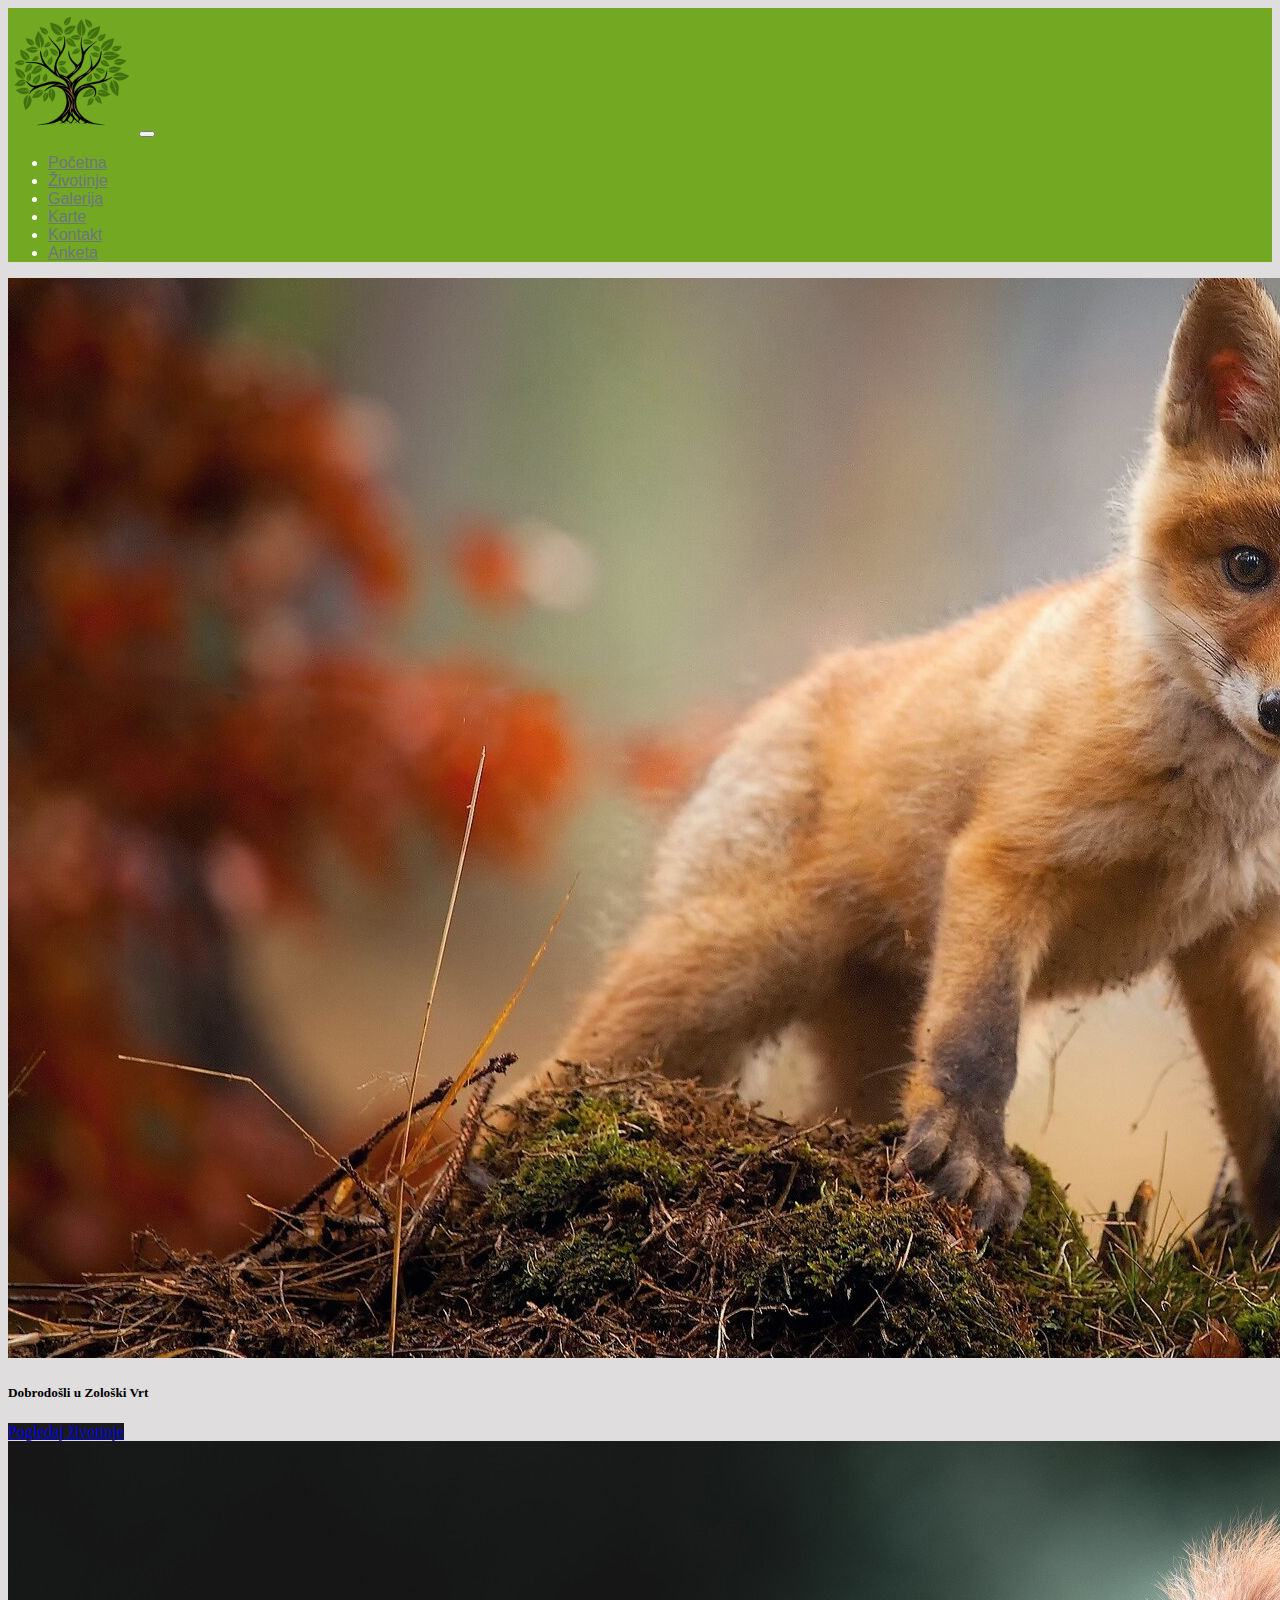
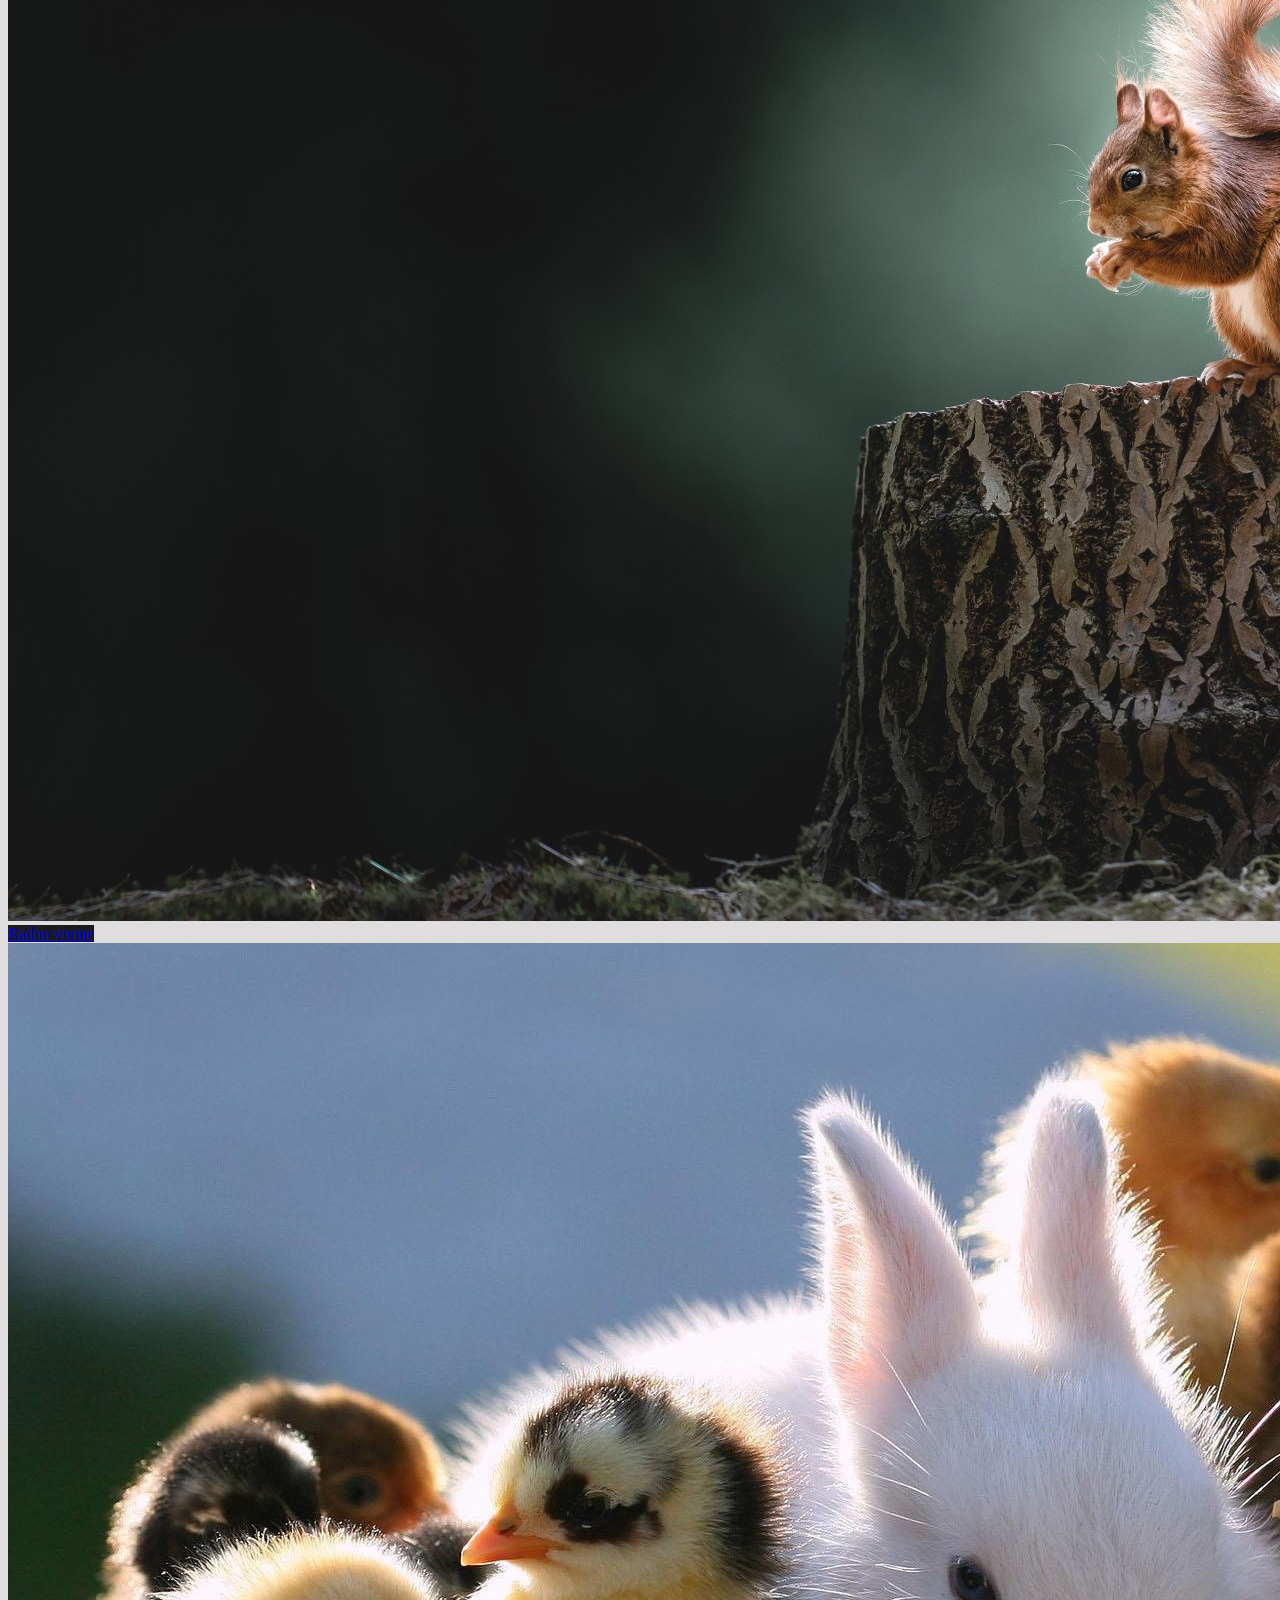
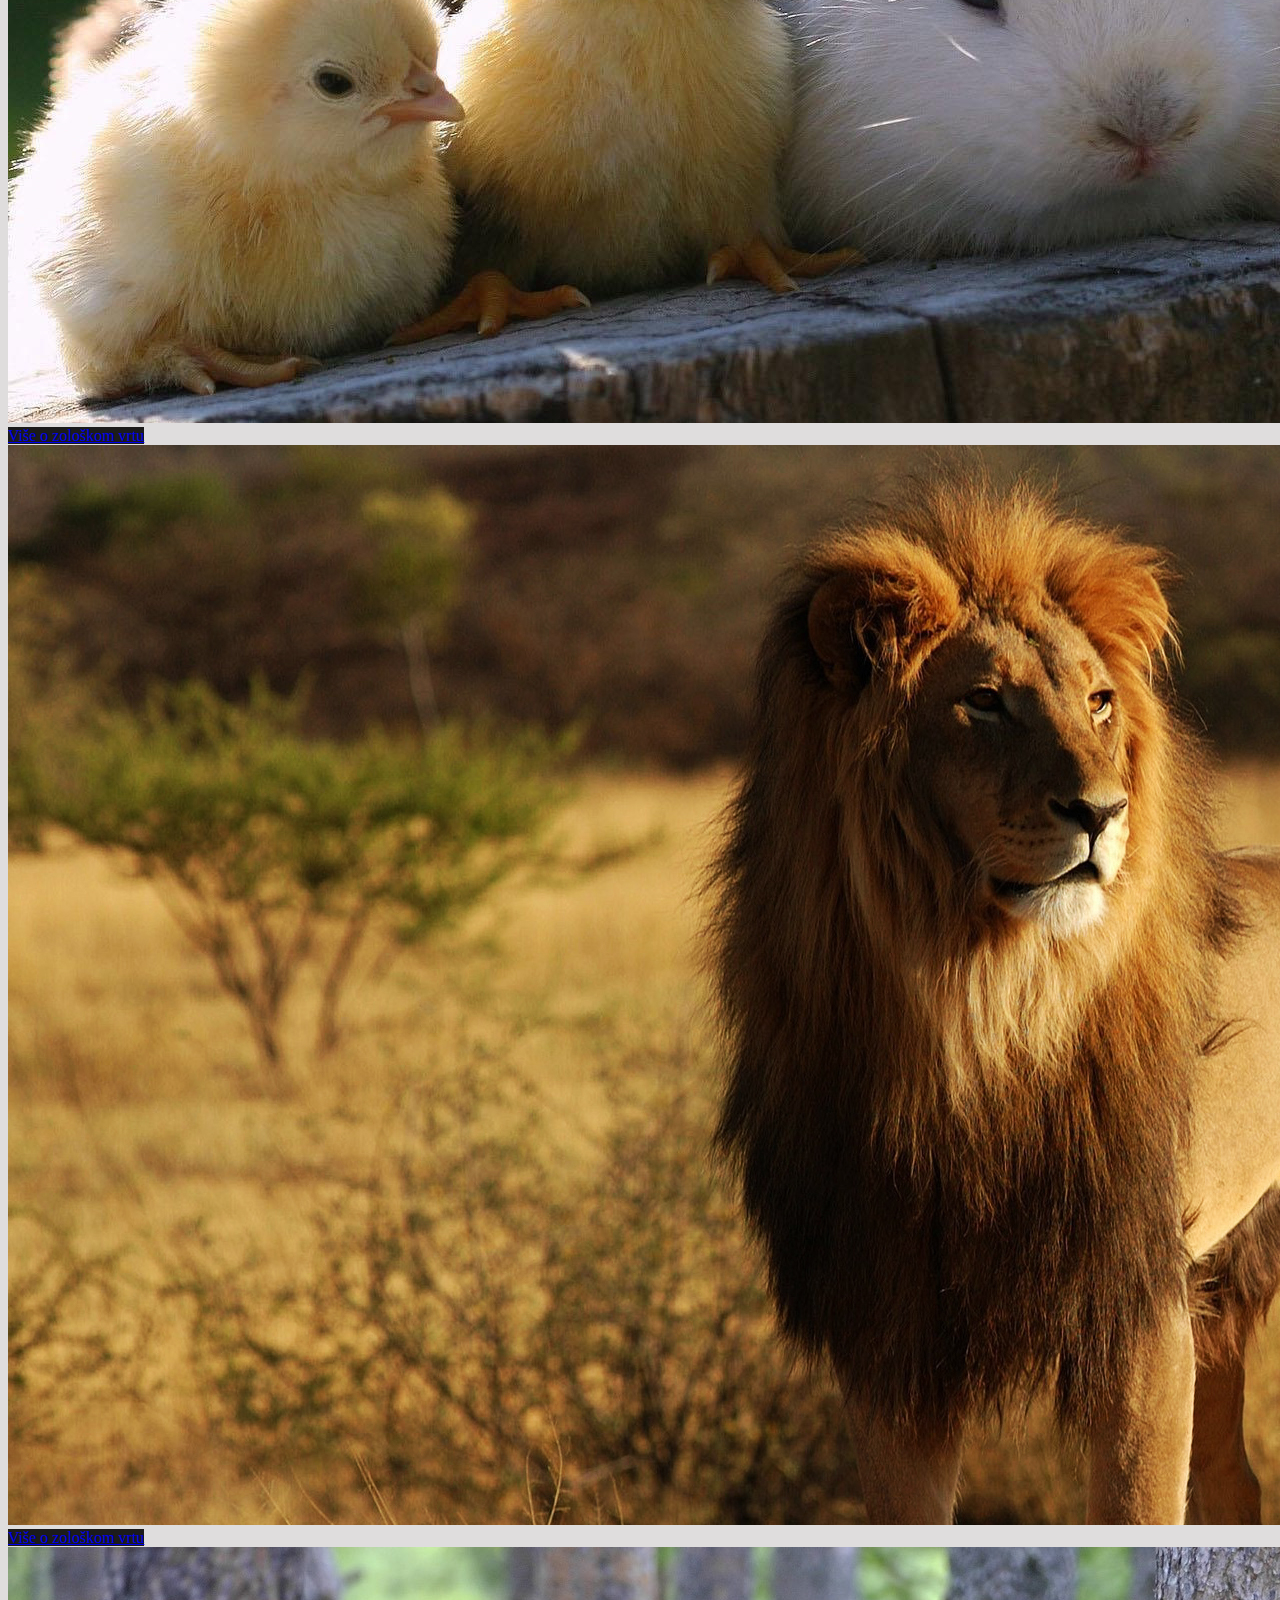
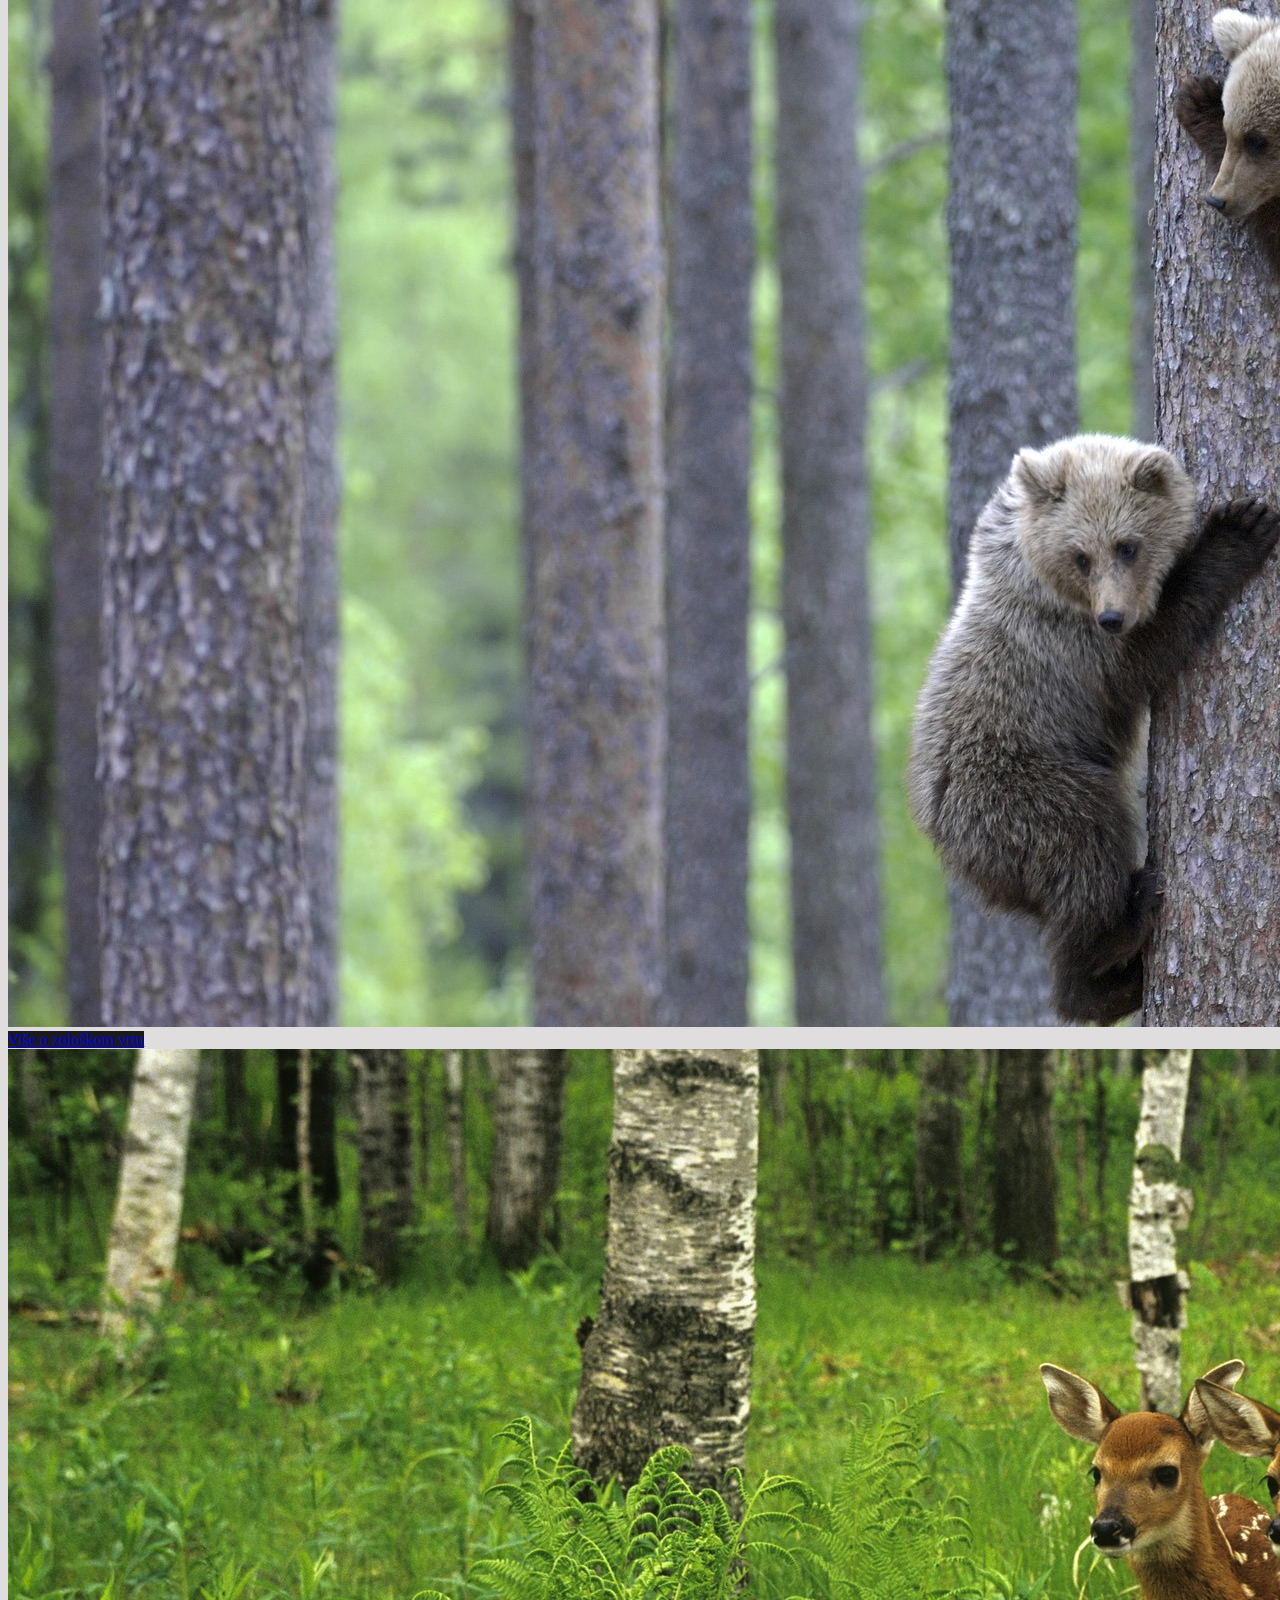
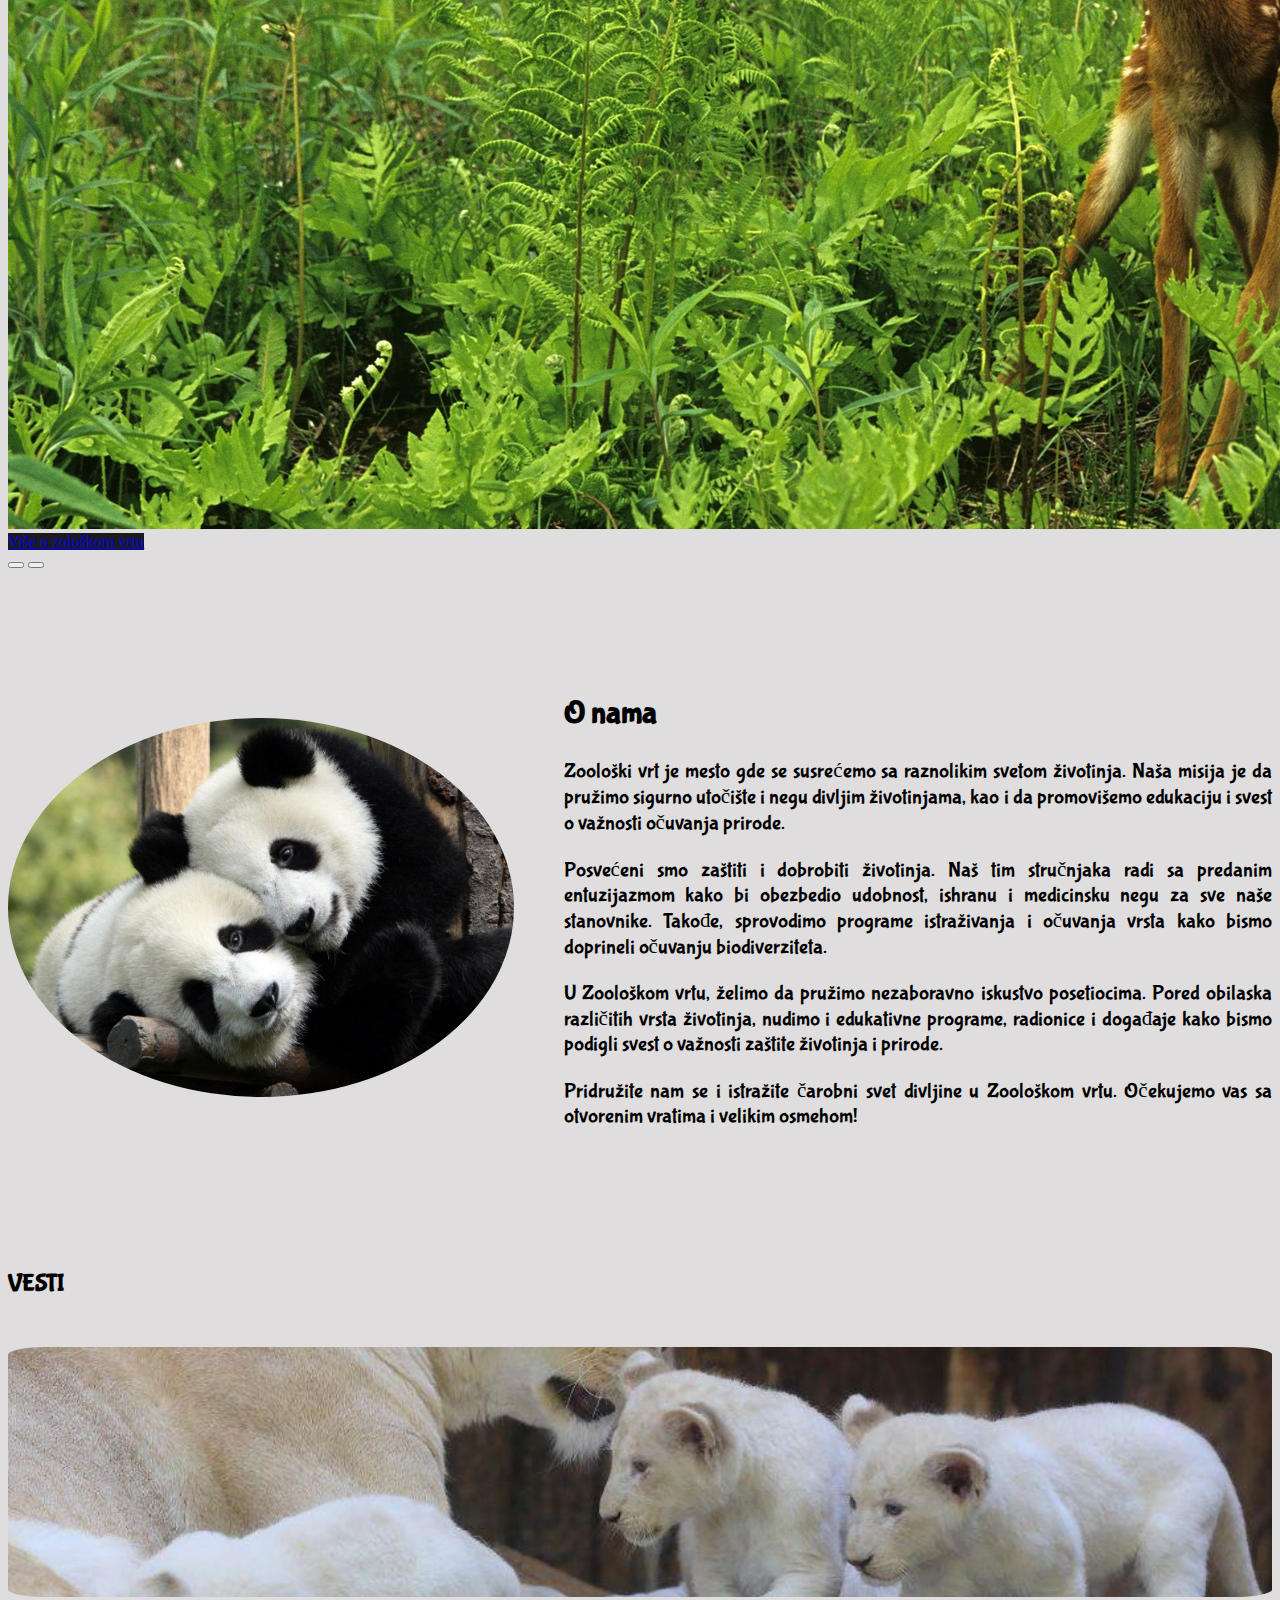
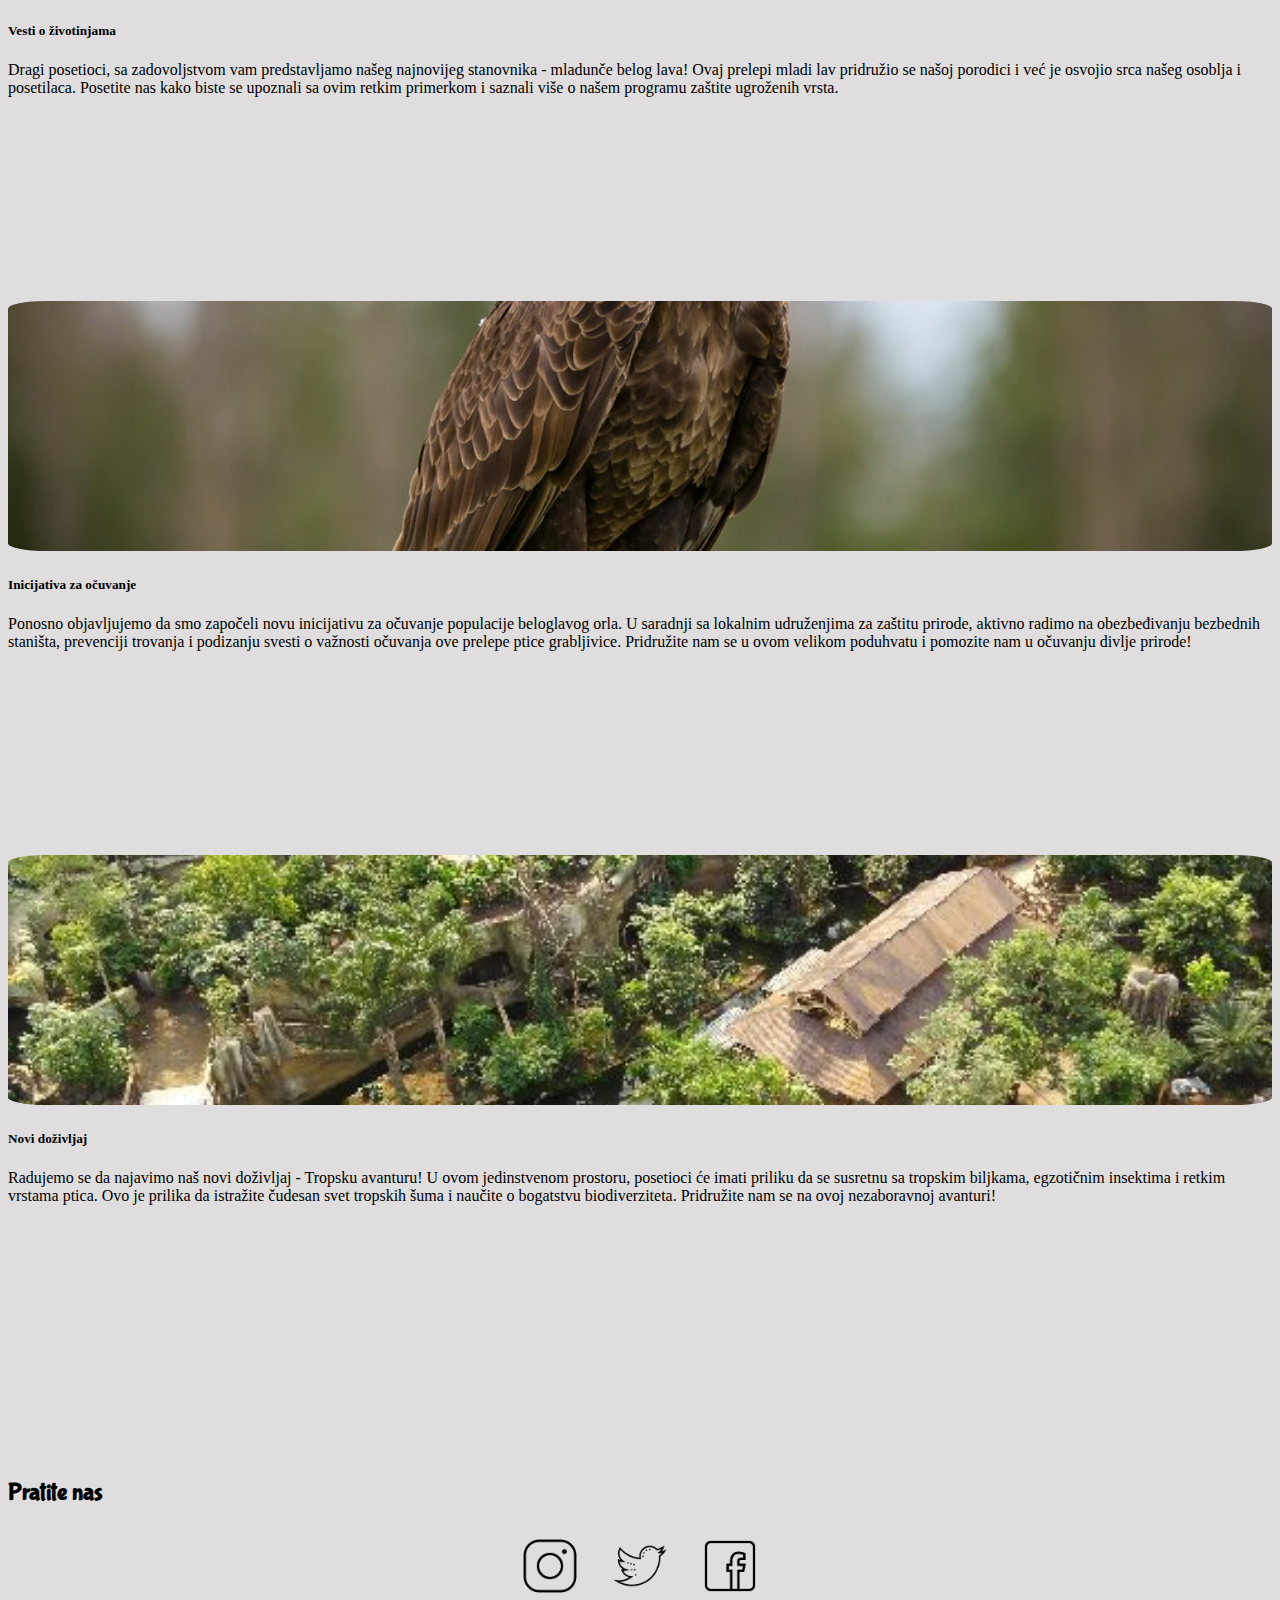
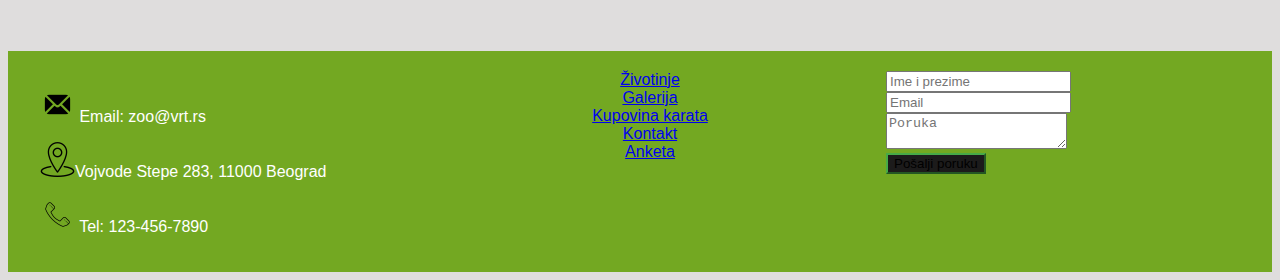
==== index.html @ 5446f59d "Add files via upload" ====
<!doctype html>
<html lang="en">
  <head>
    <!-- Required meta tags -->
    <meta charset="utf-8">
    <meta name="viewport" content="width=device-width, initial-scale=1">

    <!-- Bootstrap CSS -->
    <link href="https://cdn.jsdelivr.net/npm/bootstrap@5.1.3/dist/css/bootstrap.min.css" rel="stylesheet" integrity="sha384-1BmE4kWBq78iYhFldvKuhfTAU6auU8tT94WrHftjDbrCEXSU1oBoqyl2QvZ6jIW3" crossorigin="anonymous">
    <link rel="stylesheet" href="teme.css">
    <link rel="stylesheet" href="style.css">
    <title>ICR NRT-85/21</title>
   

    
  </head>
  <body>
    <script src="https://cdn.jsdelivr.net/npm/bootstrap@5.1.3/dist/js/bootstrap.bundle.min.js" integrity="sha384-ka7Sk0Gln4gmtz2MlQnikT1wXgYsOg+OMhuP+IlRH9sENBO0LRn5q+8nbTov4+1p" crossorigin="anonymous"></script>

     <!-- Navbar -->
  <nav class="navbar navbar-expand-md navbar-dark">
    <div class="container">
      <a class="navbar-brand"><img src="slike/drvo.png" style="width: 10%;"></a>
      <button class="navbar-toggler" type="button" data-bs-toggle="collapse" data-bs-target="#navbarNav"
        aria-controls="navbarNav" aria-expanded="false" aria-label="Toggle navigation">
        <span class="navbar-toggler-icon"></span>
      </button>
      <div class="collapse navbar-collapse" id="navbarNav">
        <ul class="navbar-nav ms-auto">
          <li class="nav-item">
            <a class="nav-link" href="index.html">Početna</a>
          </li>
          <li class="nav-item">
            <a class="nav-link" href="zivotinje.html">Životinje</a>
          </li>
          <li class="nav-item">
            <a class="nav-link" href="galerija.html">Galerija</a>
          </li>
          <li class="nav-item">
            <a class="nav-link" href="karte.html">Karte</a>
          </li>
          <li class="nav-item">
            <a class="nav-link" href="kontakt.html">Kontakt</a>
          </li>
          <li class="nav-item">
            <a class="nav-link" href="anketa.html">Anketa</a>
          </li>
        </ul>
      </div>
    </div>
  </nav>

  <!-- Carousel -->
  <div id="Carousel" class="carousel slide" data-bs-ride="carousel">
    <div class="carousel-inner">
      <div class="carousel-item active">
        <img src="slike/fox.jpg" class="d-block w-100" alt="First slide">
        <div class="carousel-caption d-md-block">
          <h5>Dobrodošli u Zološki Vrt</h5>
          <a class="btn btn-primary" href="zivotinje.html">Pogledaj životinje</a>
        </div>
      </div>
      <div class="carousel-item">
        <img src="slike/veverica.jpg" class="d-block w-100" alt="Second slide">
        <div class="carousel-caption d-md-block">
          
          
          <a class="btn btn-primary" href="#">Radno vreme</a>
        </div>
      </div>
      <div class="carousel-item">
        <img src="slike/zec.jpg" class="d-block w-100" alt="Third slide">
        <div class="carousel-caption d-md-block">
          <a class="btn btn-primary" href="#onama">Više o zološkom vrtu</a>
        </div>
      </div>
      <div class="carousel-item">
        <img src="slike/Animal HD wallpaper 1920x1080 38   hebusorg   High Definition.jpg" class="d-block w-100" alt="Third slide">
        <div class="carousel-caption d-md-block">
          <a class="btn btn-primary" href="#onama">Više o zološkom vrtu</a>
        </div>
      </div>
      <div class="carousel-item">
        <img src="slike/Animal HD Wallpapers 1080p Widescreen Wallpapers Animal Wallpaper (1).jpg" class="d-block w-100" alt="Third slide">
        <div class="carousel-caption d-md-block">
          <a class="btn btn-primary" href="#onama">Više o zološkom vrtu</a>
        </div>
      </div>
      <div class="carousel-item">
        <img src="slike/Animal HD Wallpapers 1080p Widescreen Wallpapers Animal Wallpaper.jpg" class="d-block w-100" alt="Third slide">
        <div class="carousel-caption d-md-block">
          <a class="btn btn-primary" href="#onama">Više o zološkom vrtu</a>
        </div>
      </div>
    </div>
    <button class="carousel-control-prev" type="button" data-bs-target="#Carousel" data-bs-slide="prev">
      <span class="carousel-control-prev-icon" aria-hidden="true"></span>
    </button>
    <button class="carousel-control-next" type="button" data-bs-target="#Carousel" data-bs-slide="next">
      <span class="carousel-control-next-icon" aria-hidden="true"></span>
      </button>
        </div>

  <!--O nama -->
  <div class="container">
    <div class="about-container" id="onama">
        <div class="about-image">
            <img src="slike/panda.jpg" alt="About Image">
        </div>
        <div class="about-text">
            <h2>O nama</h2>
            <p>Zoološki vrt je mesto gde se susrećemo sa raznolikim svetom životinja. Naša misija je da pružimo sigurno utočište i negu divljim životinjama, kao i da promovišemo edukaciju i svest o važnosti očuvanja prirode.</p>

<p>Posvećeni smo zaštiti i dobrobiti životinja. Naš tim stručnjaka radi sa predanim entuzijazmom kako bi obezbedio udobnost, ishranu i medicinsku negu za sve naše stanovnike. Takođe, sprovodimo programe istraživanja i očuvanja vrsta kako bismo doprineli očuvanju biodiverziteta.</p>

<p>U Zoološkom vrtu, želimo da pružimo nezaboravno iskustvo posetiocima. Pored obilaska različitih vrsta životinja, nudimo i edukativne programe, radionice i događaje kako bismo podigli svest o važnosti zaštite životinja i prirode.</p>

<p>Pridružite nam se i istražite čarobni svet divljine u Zoološkom vrtu. Očekujemo vas sa otvorenim vratima i velikim osmehom!</p>

        </div>
    </div>
</div>
        
        <!-- Vesti -->
        <section class="container mt-5" id="novosti">
          <h2 class="text-center" style="padding-bottom: 30px;font-family: 'Bubblegum Sans', cursive;">VESTI</h2>
          <div class="row">
            <div class="col-md-4">
              <div class="card mb-4 news-card">
                <img src="slike/beli lav.jpg" class="card-img-top news-image" alt="News 1">
                <div class="card-body">
                  <h5 class="card-title">Vesti o životinjama</h5>
                  <p class="card-text">Dragi posetioci, sa zadovoljstvom vam predstavljamo našeg najnovijeg stanovnika - mladunče belog lava! Ovaj prelepi mladi lav pridružio se našoj porodici i već je osvojio srca našeg osoblja i posetilaca. Posetite nas kako biste se upoznali sa ovim retkim primerkom i saznali više o našem programu zaštite ugroženih vrsta.</p>
                 
                </div>
              </div>
            </div>
            <div class="col-md-4">
              <div class="card mb-4 news-card">
                <img src="slike/orao.jpg" class="card-img-top news-image" alt="News 2">
                <div class="card-body">
                  <h5 class="card-title">Inicijativa za očuvanje</h5>
                  <p class="card-text">Ponosno objavljujemo da smo započeli novu inicijativu za očuvanje populacije beloglavog orla. U saradnji sa lokalnim udruženjima za zaštitu prirode, aktivno radimo na obezbeđivanju bezbednih staništa, prevenciji trovanja i podizanju svesti o važnosti očuvanja ove prelepe ptice grabljivice. Pridružite nam se u ovom velikom poduhvatu i pomozite nam u očuvanju divlje prirode!</p>
                  
                </div>
              </div>
            </div>
            <div class="col-md-4">
              <div class="card mb-4 news-card">
                <img src="slike/tropical.jpg" class="card-img-top news-image" alt="News 3">
                <div class="card-body">
                  <h5 class="card-title">Novi doživljaj</h5>
                  <p class="card-text">Radujemo se da najavimo naš novi doživljaj - Tropsku avanturu! U ovom jedinstvenom prostoru, posetioci će imati priliku da se susretnu sa tropskim biljkama, egzotičnim insektima i retkim vrstama ptica. Ovo je prilika da istražite čudesan svet tropskih šuma i naučite o bogatstvu biodiverziteta. Pridružite nam se na ovoj nezaboravnoj avanturi!</p>
                 
                </div>
              </div>
            </div>
          </div>
        </section>
      <!-- Media -->
        <section class="container mt-5" id="media">
          <h2 class="text-center">Pratite nas</h2>
          <div class="social-icons">
            <a class="social-link">
              <img src="slike/instagram.png" alt="Instagram">
            </a>
            <a class="social-link">
              <img src="slike/twitter.png" alt="Twitter">
            </a>
            <a class="social-link">
              <img src="slike/facebook.png" alt="Facebook">
            </a>
          </div>
        </section>

 <!-- footer -->
 

<footer class="navbar navbar-dark">
  <div class="container">
    <div class="footer-container">
      <div class="details">
        <p><img src="slike/email.png"> Email: zoo@vrt.rs</p>
        <p><img src="slike/location.png">Vojvode Stepe 283, 11000 Beograd </p>
        <p><img src="slike/phone.png"> Tel: 123-456-7890</p>
      </div>
      <div class="links">
        <a class="navbar-brand d-block mb-2" href="zivotinje.html">Životinje</a>
        <a class="navbar-brand d-block mb-2" href="galerija.html">Galerija</a>
        <a class="navbar-brand d-block mb-2" href="karte.html">Kupovina karata</a>
        <a class="navbar-brand d-block mb-2" href="kontakt.html">Kontakt</a>
        <a class="navbar-brand d-block" href="anketa.html">Anketa</a>
      </div>
      <div class="message-form">
        <form>
          <div class="mb-3">
            <div class="input-group mb-2">
              <input type="text" class="form-control" placeholder="Ime i prezime">
            </div>
            <div class="input-group mb-2">
              <input type="email" class="form-control" placeholder="Email">
            </div>
            <div class="input-group mb-2">
              <textarea class="form-control" placeholder="Poruka"></textarea>
            </div>
            <div class="d-grid">
              <button type="submit" class="btn btn-primary">Pošalji poruku</button>
            </div>
          </div>
        </form>
      </div>
    </div>
  </div>
</footer>


    
  
  </body>
</html>
---- teme.css ----
.navbar {
  background-color: rgb(115, 168, 34);
  color: white;
  font-family: Arial, sans-serif;
}

.nav-link {
  color: #6c757d;
}

.submit-button {
  display: block;
  margin: 20px auto;
  padding: 10px 20px;
  background-color: rgb(115, 168, 34);
  color: white;
  border: none;
  border-radius: 4px;
  cursor: pointer;
  font-size: 16px;
}/*# sourceMappingURL=teme.css.map */
---- style.css ----
@import url('https://fonts.googleapis.com/css2?family=Bubblegum+Sans&display=swap');

.about-container {
    padding: 100px 0;
    
}

.about-image {
    text-align: center;
    margin-bottom: 30px;
}

.about-image img {
    max-width: 100%;
    height: auto;
    border-radius: 50%;
}

.about-text {
    text-align: justify;
    font-family: 'Bubblegum Sans', cursive;
    font-size: 21px;
    
}

.about-title {
    font-family: 'Bubblegum Sans', cursive;
    font-size: 50px;
    margin-bottom: 20px;
    
}

@media (min-width: 576px) {
    .about-container {
        display: flex;
        align-items: center;
    }

    .about-image {
        flex: 0 0 40%;
        margin-bottom: 0;
        padding-right: 50px;
        text-align: center;
    }

    .about-text {
        flex: 1;
    }



/* vesti*/

    .news-image {
        width: 100%;
        height: 250px; /* Adjust the height as needed */
        object-fit: cover;
        border-radius: 3%;
      }

      .card-body{
        height: 300px;
        overflow: hidden;
        
        
      }

      .btn{
        background-color: rgb(28, 27, 27);
        border-color: rgb(71, 170, 71);
        
      }
      .btn:hover{
        background-color: black;
        border-color: azure;
        
      }

      .news-card {
        transition: transform 0.3s;
        border-color: rgb(120, 230, 120);
        border-radius: 3%;
        
      }
      
      .news-card:hover {
        transform: scale(1.1);
        /* You can also add other styles to enhance the hover effect */
        /* For example, changing the background color or adding a box shadow */
      }


/* drustvene mreze */

      #media {
        
        padding: 50px 0;
        font-family: 'Bubblegum Sans', cursive;
      }
      
     
      
      .social-icons {
        display: flex;
        justify-content: center;
        align-items: center;
        margin-top: 30px;
        
      }
      
      .social-link {
        display: inline-block;
        margin: 0 15px;
        transition: transform 0.3s ease;
       
      }
      
      .social-link img {
        width: 60px;
        height: 60px;
        object-fit: cover;
      }
      
      .social-link:hover {
        transform: scale(1.2);
      }



/* footer */

.footer-container {
    display: flex;
    justify-content: space-between;
    align-items: flex-start;
    padding: 20px;
    max-width: 1200px;
    margin: 0 auto;
  }

  .details {
    flex-basis: 30%;
    margin-right: 20px;
  }

  .links {
    flex-basis: 40%;
    display: flex;
    flex-direction: column;
    align-items: center;
  }

  .message-form {
    flex-basis: 30%;
  }

  @media (max-width: 768px) {
    .footer-container {
      flex-direction: column;
      align-items: center;
    }

    .details,
    .links,
    .message-form {
      flex-basis: 100%;
      margin-bottom: 20px;
    }
}

body{
    background-color: rgb(223, 221, 221);
}

}


/* anketa */



.red {
  background-color: red;
}

.yellow {
  background-color: yellow;
}

.green {
  background-color: green;
}
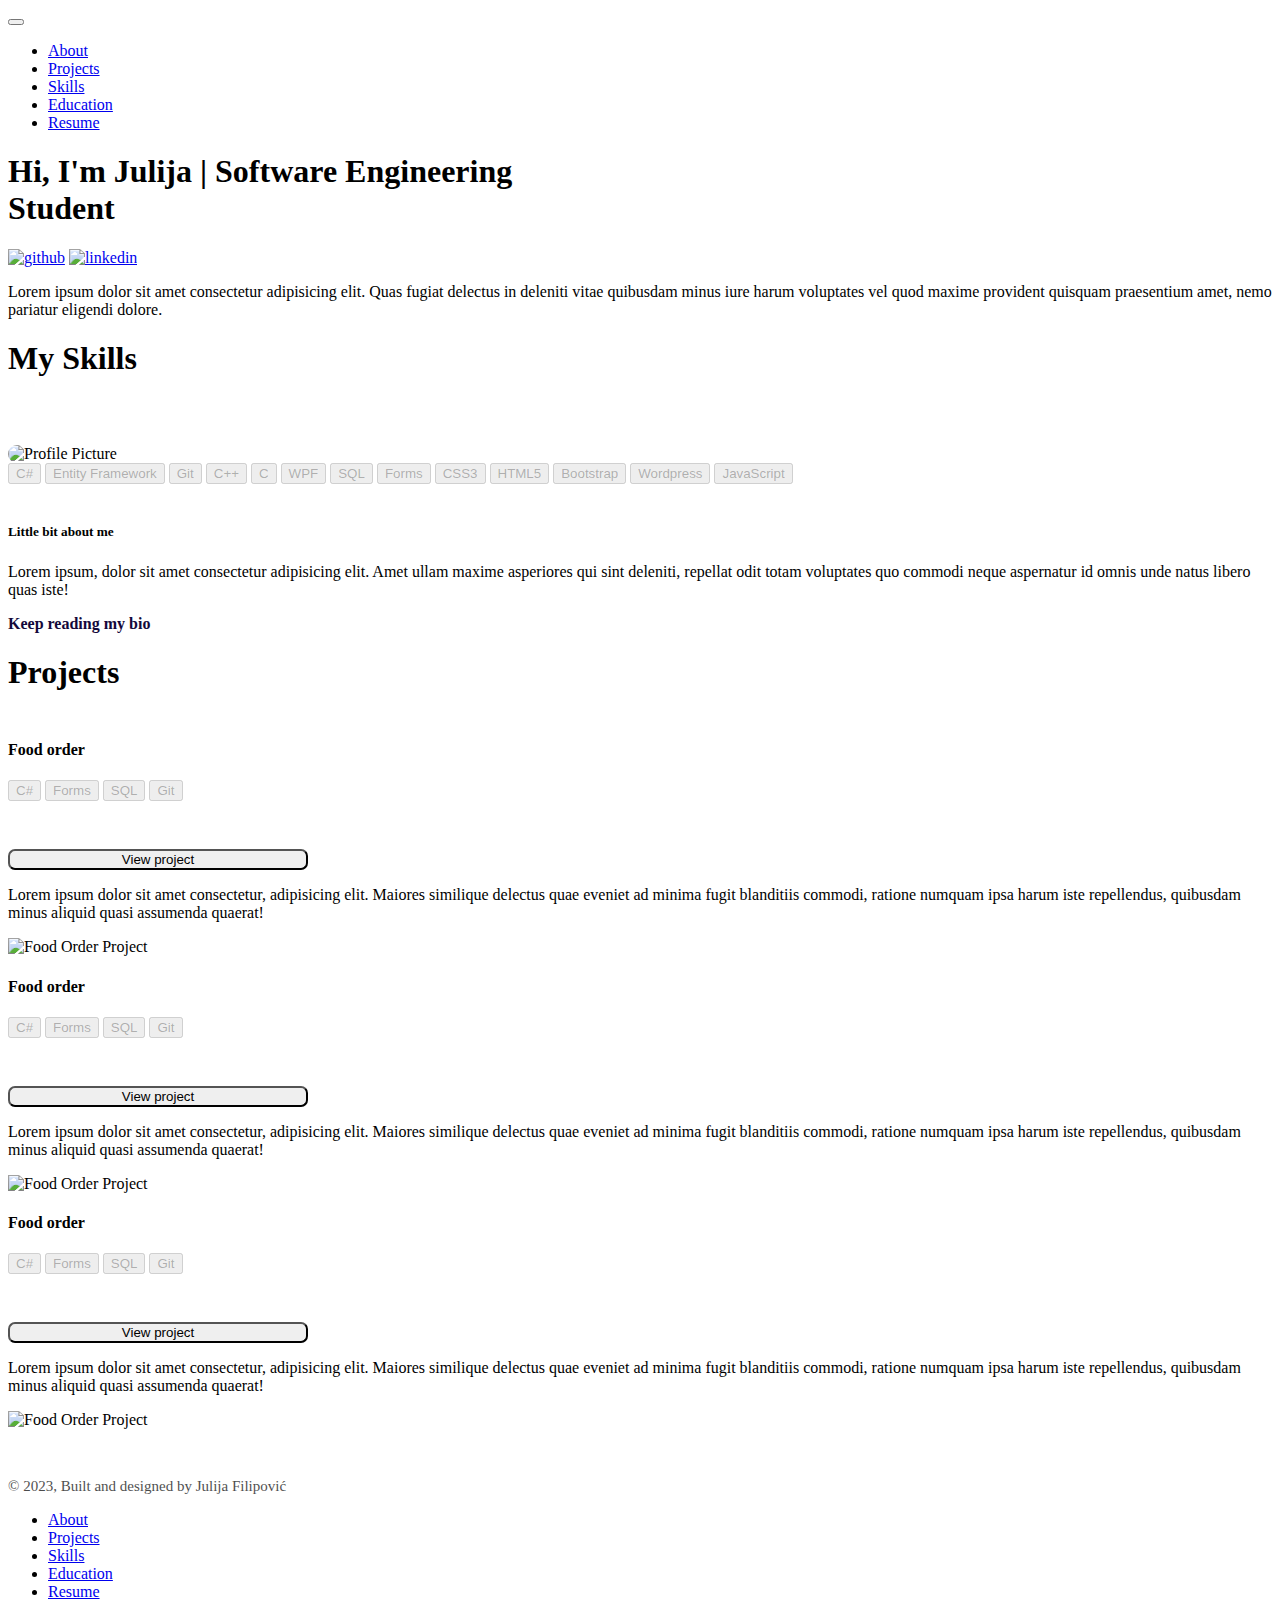
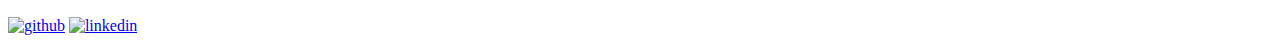
==== commit d3101bce: "Update index.html" ====
--- a/index.html
+++ b/index.html
@@ -1,220 +1,195 @@
-<!doctype html>
+<!DOCTYPE html>
 <html lang="en">
   <head>
-    <!-- Required meta tags -->
-    <meta charset="utf-8">
-    <meta name="viewport" content="width=device-width, initial-scale=1">
+    <meta charset="utf-8" />
+    <meta name="viewport" content="width=device-width, initial-scale=1" />
+    <link
+      href="https://cdn.jsdelivr.net/npm/bootstrap@5.1.3/dist/css/bootstrap.min.css"
+      rel="stylesheet"
+      integrity="sha384-1BmE4kWBq78iYhFldvKuhfTAU6auU8tT94WrHftjDbrCEXSU1oBoqyl2QvZ6jIW3"
+      crossorigin="anonymous"
+    />
+    <link rel="stylesheet" href="assets/css/style.css" />
+    <link rel="preconnect" href="https://fonts.googleapis.com">
+    <link href="https://fonts.googleapis.com/css2?family=Press+Start+2P&display=swap" rel="stylesheet">
+    <link href="https://fonts.googleapis.com/css2?family=Roboto:wght@400;700&display=swap" rel="stylesheet">
 
-    <!-- Bootstrap CSS -->
-    <link href="https://cdn.jsdelivr.net/npm/bootstrap@5.1.3/dist/css/bootstrap.min.css" rel="stylesheet" integrity="sha384-1BmE4kWBq78iYhFldvKuhfTAU6auU8tT94WrHftjDbrCEXSU1oBoqyl2QvZ6jIW3" crossorigin="anonymous">
-    <link rel="stylesheet" href="teme.css">
-    <link rel="stylesheet" href="style.css">
-    <title>ICR NRT-85/21</title>
    
 
-    
+<link rel="preconnect" href="https://fonts.gstatic.com" crossorigin>
+<link href="https://fonts.googleapis.com/css2?family=Press+Start+2P&display=swap" rel="stylesheet">
+    <title>Julija Filipovic</title>
   </head>
   <body>
-    <script src="https://cdn.jsdelivr.net/npm/bootstrap@5.1.3/dist/js/bootstrap.bundle.min.js" integrity="sha384-ka7Sk0Gln4gmtz2MlQnikT1wXgYsOg+OMhuP+IlRH9sENBO0LRn5q+8nbTov4+1p" crossorigin="anonymous"></script>
-
-     <!-- Navbar -->
-  <nav class="navbar navbar-expand-md navbar-dark">
-    <div class="container">
-      <a class="navbar-brand"><img src="slike/drvo.png" style="width: 10%;"></a>
-      <button class="navbar-toggler" type="button" data-bs-toggle="collapse" data-bs-target="#navbarNav"
-        aria-controls="navbarNav" aria-expanded="false" aria-label="Toggle navigation">
-        <span class="navbar-toggler-icon"></span>
-      </button>
-      <div class="collapse navbar-collapse" id="navbarNav">
-        <ul class="navbar-nav ms-auto">
-          <li class="nav-item">
-            <a class="nav-link" href="index.html">Početna</a>
-          </li>
-          <li class="nav-item">
-            <a class="nav-link" href="zivotinje.html">Životinje</a>
-          </li>
-          <li class="nav-item">
-            <a class="nav-link" href="galerija.html">Galerija</a>
-          </li>
-          <li class="nav-item">
-            <a class="nav-link" href="karte.html">Karte</a>
-          </li>
-          <li class="nav-item">
-            <a class="nav-link" href="kontakt.html">Kontakt</a>
-          </li>
-          <li class="nav-item">
-            <a class="nav-link" href="anketa.html">Anketa</a>
-          </li>
-        </ul>
+    <div class="container-fluid">
+        
+      <nav class="navbar navbar-expand-lg navbar-dark">
+        
+        <div class="container">
+          
+          <button class="navbar-toggler" type="button" data-bs-toggle="collapse" data-bs-target="#navbarNav"
+            aria-controls="navbarNav" aria-expanded="false" aria-label="Toggle navigation">
+            <span class="navbar-toggler-icon"></span>
+          </button>
+          <div class="collapse navbar-collapse text-center" id="navbarNav">
+            <ul class="navbar-nav mx-auto"> <!-- Add 'mx-auto' class to center the links -->
+              <li class="nav-item">
+                <a class="nav-link" href="about.html">About</a>
+              </li>
+              <li class="nav-item">
+                <a class="nav-link" href="#projects">Projects</a>
+              </li>
+              <li class="nav-item">
+                <a class="nav-link" href="#skills">Skills</a>
+              </li>
+              <li class="nav-item">
+                <a class="nav-link" href="#education">Education</a>
+              </li>
+              <li class="nav-item">
+                <a class="nav-link" href="#resume">Resume</a>
+              </li>
+            </ul>
+          </div>
+        </div>
+      </nav>
+      <div class="content">
+        <h1>Hi, I'm Julija | <span class="highlight">Software Engineering</span><br> Student</h1>
+        <div class="socials">
+          <a href="https://github.com/JulijaF02"><img src="assets/img/github.png" alt="github"></a>
+          <a href="https://www.linkedin.com/in/julija-filipovi%C4%87-658703249/"><img src="assets/img/linkedin.png" alt="linkedin"></a>
+        </div>
+        <p class="description">Lorem ipsum dolor sit amet consectetur adipisicing elit. Quas fugiat delectus in deleniti vitae quibusdam minus iure harum voluptates vel quod maxime provident quisquam praesentium amet, nemo pariatur eligendi dolore.</p>
       </div>
     </div>
-  </nav>
+    
+    <section class="skills"id="skills">
+      <h1 class="heading-style" style="margin-bottom: 50px;">My Skills</h1>
+      <br>
+      <div class="skillContainer">
+          <img src="assets/img/pfp.jpg" class="profile-picture" alt="Profile Picture" style="width: 50%; border-radius: 10px;">
+          <div class="skillButtons">
+              <button disabled>C#</button>
+              <button disabled>Entity Framework</button>
+              <button disabled>Git</button>
+              <button disabled>C++</button>
+              <button disabled>C</button>
+              <button disabled>WPF</button>
+              <button disabled>SQL</button>
+              <button disabled>Forms</button>
+              <button disabled>CSS3</button>
+              <button disabled>HTML5</button>
+              <button disabled>Bootstrap</button>
+              <button disabled>Wordpress</button>
+              <button disabled>JavaScript</button>
+          </div>
+          
+      </div>
+      <br>
+      <h5>Little bit about me</h5>
+      <p style="margin-top: 10px;">Lorem ipsum, dolor sit amet consectetur adipisicing elit. Amet ullam maxime asperiores qui sint deleniti, repellat odit totam voluptates quo commodi neque aspernatur id omnis unde natus libero quas iste!</p>
+      <a href="about.html" style="text-decoration: none; color: rgb(19, 8, 59); font-weight: 700;">Keep reading my bio</a>
+      
+      
+  </section>
 
-  <!-- Carousel -->
-  <div id="Carousel" class="carousel slide" data-bs-ride="carousel">
-    <div class="carousel-inner">
-      <div class="carousel-item active">
-        <img src="slike/fox.jpg" class="d-block w-100" alt="First slide">
-        <div class="carousel-caption d-md-block">
-          <h5>Dobrodošli u Zološki Vrt</h5>
-          <a class="btn btn-primary" href="zivotinje.html">Pogledaj životinje</a>
+  <section class="projects" id="projects">
+    <h1 class="heading-style" style="margin-bottom: 50px;">Projects</h1>
+  
+    <div class="project-container">
+      <div class="project-info">
+        <h4>Food order</h4>
+        <div class="buttons">
+          <button disabled>C#</button>
+          <button disabled>Forms</button>
+          <button disabled>SQL</button>
+          <button disabled>Git</button>
+        </div>
+        <br>
+        <div class="button-container">
+          <button class="slide-hover" style="border-radius: 7px; margin-top: 30px; width: 300px;">View project</button>
+          <p>Lorem ipsum dolor sit amet consectetur, adipisicing elit. Maiores similique delectus quae eveniet ad minima fugit blanditiis commodi, ratione numquam ipsa harum iste repellendus, quibusdam minus aliquid quasi assumenda quaerat!</p>
         </div>
       </div>
-      <div class="carousel-item">
-        <img src="slike/veverica.jpg" class="d-block w-100" alt="Second slide">
-        <div class="carousel-caption d-md-block">
-          
-          
-          <a class="btn btn-primary" href="#">Radno vreme</a>
+      <div class="project-image">
+        <img src="assets/img/foodorder.png" alt="Food Order Project" >
+      </div>
+    </div>
+  
+    <div class="project-container">
+      <div class="project-info">
+        <h4>Food order</h4>
+        <div class="buttons">
+          <button disabled>C#</button>
+          <button disabled>Forms</button>
+          <button disabled>SQL</button>
+          <button disabled>Git</button>
+        </div>
+        <br>
+        <div class="button-container">
+          <button class="slide-hover" style="border-radius: 7px; margin-top: 30px; width: 300px;">View project</button>
+          <p>Lorem ipsum dolor sit amet consectetur, adipisicing elit. Maiores similique delectus quae eveniet ad minima fugit blanditiis commodi, ratione numquam ipsa harum iste repellendus, quibusdam minus aliquid quasi assumenda quaerat!</p>
         </div>
       </div>
-      <div class="carousel-item">
-        <img src="slike/zec.jpg" class="d-block w-100" alt="Third slide">
-        <div class="carousel-caption d-md-block">
-          <a class="btn btn-primary" href="#onama">Više o zološkom vrtu</a>
+      <div class="project-image">
+        <img src="assets/img/foodorder.png" alt="Food Order Project" >
+      </div>
+    </div>
+  
+    <div class="project-container">
+      <div class="project-info">
+        <h4>Food order</h4>
+        <div class="buttons">
+        <button disabled>C#</button>
+        <button disabled>Forms</button>
+        <button disabled>SQL</button>
+        <button disabled>Git</button>
+      </div>
+        <br>
+        <div class="button-container">
+          <button class="slide-hover" style="border-radius: 7px; margin-top: 30px; width: 300px;">View project</button>
+          <p>Lorem ipsum dolor sit amet consectetur, adipisicing elit. Maiores similique delectus quae eveniet ad minima fugit blanditiis commodi, ratione numquam ipsa harum iste repellendus, quibusdam minus aliquid quasi assumenda quaerat!</p>
         </div>
       </div>
-      <div class="carousel-item">
-        <img src="slike/Animal HD wallpaper 1920x1080 38   hebusorg   High Definition.jpg" class="d-block w-100" alt="Third slide">
-        <div class="carousel-caption d-md-block">
-          <a class="btn btn-primary" href="#onama">Više o zološkom vrtu</a>
-        </div>
-      </div>
-      <div class="carousel-item">
-        <img src="slike/Animal HD Wallpapers 1080p Widescreen Wallpapers Animal Wallpaper (1).jpg" class="d-block w-100" alt="Third slide">
-        <div class="carousel-caption d-md-block">
-          <a class="btn btn-primary" href="#onama">Više o zološkom vrtu</a>
-        </div>
-      </div>
-      <div class="carousel-item">
-        <img src="slike/Animal HD Wallpapers 1080p Widescreen Wallpapers Animal Wallpaper.jpg" class="d-block w-100" alt="Third slide">
-        <div class="carousel-caption d-md-block">
-          <a class="btn btn-primary" href="#onama">Više o zološkom vrtu</a>
-        </div>
+      <div class="project-image">
+        <img src="assets/img/foodorder.png" alt="Food Order Project">
       </div>
     </div>
-    <button class="carousel-control-prev" type="button" data-bs-target="#Carousel" data-bs-slide="prev">
-      <span class="carousel-control-prev-icon" aria-hidden="true"></span>
-    </button>
-    <button class="carousel-control-next" type="button" data-bs-target="#Carousel" data-bs-slide="next">
-      <span class="carousel-control-next-icon" aria-hidden="true"></span>
-      </button>
-        </div>
+  
 
-  <!--O nama -->
-  <div class="container">
-    <div class="about-container" id="onama">
-        <div class="about-image">
-            <img src="slike/panda.jpg" alt="About Image">
-        </div>
-        <div class="about-text">
-            <h2>O nama</h2>
-            <p>Zoološki vrt je mesto gde se susrećemo sa raznolikim svetom životinja. Naša misija je da pružimo sigurno utočište i negu divljim životinjama, kao i da promovišemo edukaciju i svest o važnosti očuvanja prirode.</p>
+  
+  </section>
+   
 
-<p>Posvećeni smo zaštiti i dobrobiti životinja. Naš tim stručnjaka radi sa predanim entuzijazmom kako bi obezbedio udobnost, ishranu i medicinsku negu za sve naše stanovnike. Takođe, sprovodimo programe istraživanja i očuvanja vrsta kako bismo doprineli očuvanju biodiverziteta.</p>
+   
 
-<p>U Zoološkom vrtu, želimo da pružimo nezaboravno iskustvo posetiocima. Pored obilaska različitih vrsta životinja, nudimo i edukativne programe, radionice i događaje kako bismo podigli svest o važnosti zaštite životinja i prirode.</p>
+    <script
+      src="https://cdn.jsdelivr.net/npm/bootstrap@5.1.3/dist/js/bootstrap.bundle.min.js"
+      integrity="sha384-ka7Sk0Gln4gmtz2MlQnikT1wXgYsOg+OMhuP+IlRH9sENBO0LRn5q+8nbTov4+1p"
+      crossorigin="anonymous"
+    ></script>
+    <footer>
+      <div class="footer-container">
+        
+          <div class="footer-copyright">
+            <a href="index.html" style="text-decoration: none; font-weight: 700; font-size: 30px; color: white;">Julija Filipović</a>
+              <p style="opacity: 70%; font-size: 15px;">&copy; 2023, Built and designed by Julija Filipović</p>
+          </div>
+          <div class="footer-nav">
+              <ul class="nav-list">
+                  <li><a href="about.html">About</a></li>
+                  <li><a href="#projects">Projects</a></li>
+                  <li><a href="#skills">Skills</a></li>
+                  <li><a href="#education">Education</a></li>
+                  <li><a href="#resume">Resume</a></li>
+              </ul>
+          </div>
+          <div class="footer-socials">
+            
+              <a href="https://github.com/JulijaF02"><img src="assets/img/github.png" alt="github"></a>
+              <a href="https://www.linkedin.com/in/julija-filipovi%C4%87-658703249/"><img src="assets/img/linkedin.png" alt="linkedin"></a>
+          </div>
+      </div>
+  </footer>
 
-<p>Pridružite nam se i istražite čarobni svet divljine u Zoološkom vrtu. Očekujemo vas sa otvorenim vratima i velikim osmehom!</p>
-
-        </div>
-    </div>
-</div>
-        
-        <!-- Vesti -->
-        <section class="container mt-5" id="novosti">
-          <h2 class="text-center" style="padding-bottom: 30px;font-family: 'Bubblegum Sans', cursive;">VESTI</h2>
-          <div class="row">
-            <div class="col-md-4">
-              <div class="card mb-4 news-card">
-                <img src="slike/beli lav.jpg" class="card-img-top news-image" alt="News 1">
-                <div class="card-body">
-                  <h5 class="card-title">Vesti o životinjama</h5>
-                  <p class="card-text">Dragi posetioci, sa zadovoljstvom vam predstavljamo našeg najnovijeg stanovnika - mladunče belog lava! Ovaj prelepi mladi lav pridružio se našoj porodici i već je osvojio srca našeg osoblja i posetilaca. Posetite nas kako biste se upoznali sa ovim retkim primerkom i saznali više o našem programu zaštite ugroženih vrsta.</p>
-                 
-                </div>
-              </div>
-            </div>
-            <div class="col-md-4">
-              <div class="card mb-4 news-card">
-                <img src="slike/orao.jpg" class="card-img-top news-image" alt="News 2">
-                <div class="card-body">
-                  <h5 class="card-title">Inicijativa za očuvanje</h5>
-                  <p class="card-text">Ponosno objavljujemo da smo započeli novu inicijativu za očuvanje populacije beloglavog orla. U saradnji sa lokalnim udruženjima za zaštitu prirode, aktivno radimo na obezbeđivanju bezbednih staništa, prevenciji trovanja i podizanju svesti o važnosti očuvanja ove prelepe ptice grabljivice. Pridružite nam se u ovom velikom poduhvatu i pomozite nam u očuvanju divlje prirode!</p>
-                  
-                </div>
-              </div>
-            </div>
-            <div class="col-md-4">
-              <div class="card mb-4 news-card">
-                <img src="slike/tropical.jpg" class="card-img-top news-image" alt="News 3">
-                <div class="card-body">
-                  <h5 class="card-title">Novi doživljaj</h5>
-                  <p class="card-text">Radujemo se da najavimo naš novi doživljaj - Tropsku avanturu! U ovom jedinstvenom prostoru, posetioci će imati priliku da se susretnu sa tropskim biljkama, egzotičnim insektima i retkim vrstama ptica. Ovo je prilika da istražite čudesan svet tropskih šuma i naučite o bogatstvu biodiverziteta. Pridružite nam se na ovoj nezaboravnoj avanturi!</p>
-                 
-                </div>
-              </div>
-            </div>
-          </div>
-        </section>
-      <!-- Media -->
-        <section class="container mt-5" id="media">
-          <h2 class="text-center">Pratite nas</h2>
-          <div class="social-icons">
-            <a class="social-link">
-              <img src="slike/instagram.png" alt="Instagram">
-            </a>
-            <a class="social-link">
-              <img src="slike/twitter.png" alt="Twitter">
-            </a>
-            <a class="social-link">
-              <img src="slike/facebook.png" alt="Facebook">
-            </a>
-          </div>
-        </section>
-
- <!-- footer -->
- 
-
-<footer class="navbar navbar-dark">
-  <div class="container">
-    <div class="footer-container">
-      <div class="details">
-        <p><img src="slike/email.png"> Email: zoo@vrt.rs</p>
-        <p><img src="slike/location.png">Vojvode Stepe 283, 11000 Beograd </p>
-        <p><img src="slike/phone.png"> Tel: 123-456-7890</p>
-      </div>
-      <div class="links">
-        <a class="navbar-brand d-block mb-2" href="zivotinje.html">Životinje</a>
-        <a class="navbar-brand d-block mb-2" href="galerija.html">Galerija</a>
-        <a class="navbar-brand d-block mb-2" href="karte.html">Kupovina karata</a>
-        <a class="navbar-brand d-block mb-2" href="kontakt.html">Kontakt</a>
-        <a class="navbar-brand d-block" href="anketa.html">Anketa</a>
-      </div>
-      <div class="message-form">
-        <form>
-          <div class="mb-3">
-            <div class="input-group mb-2">
-              <input type="text" class="form-control" placeholder="Ime i prezime">
-            </div>
-            <div class="input-group mb-2">
-              <input type="email" class="form-control" placeholder="Email">
-            </div>
-            <div class="input-group mb-2">
-              <textarea class="form-control" placeholder="Poruka"></textarea>
-            </div>
-            <div class="d-grid">
-              <button type="submit" class="btn btn-primary">Pošalji poruku</button>
-            </div>
-          </div>
-        </form>
-      </div>
-    </div>
-  </div>
-</footer>
-
-
-    
-  
   </body>
-</html>+</html>
